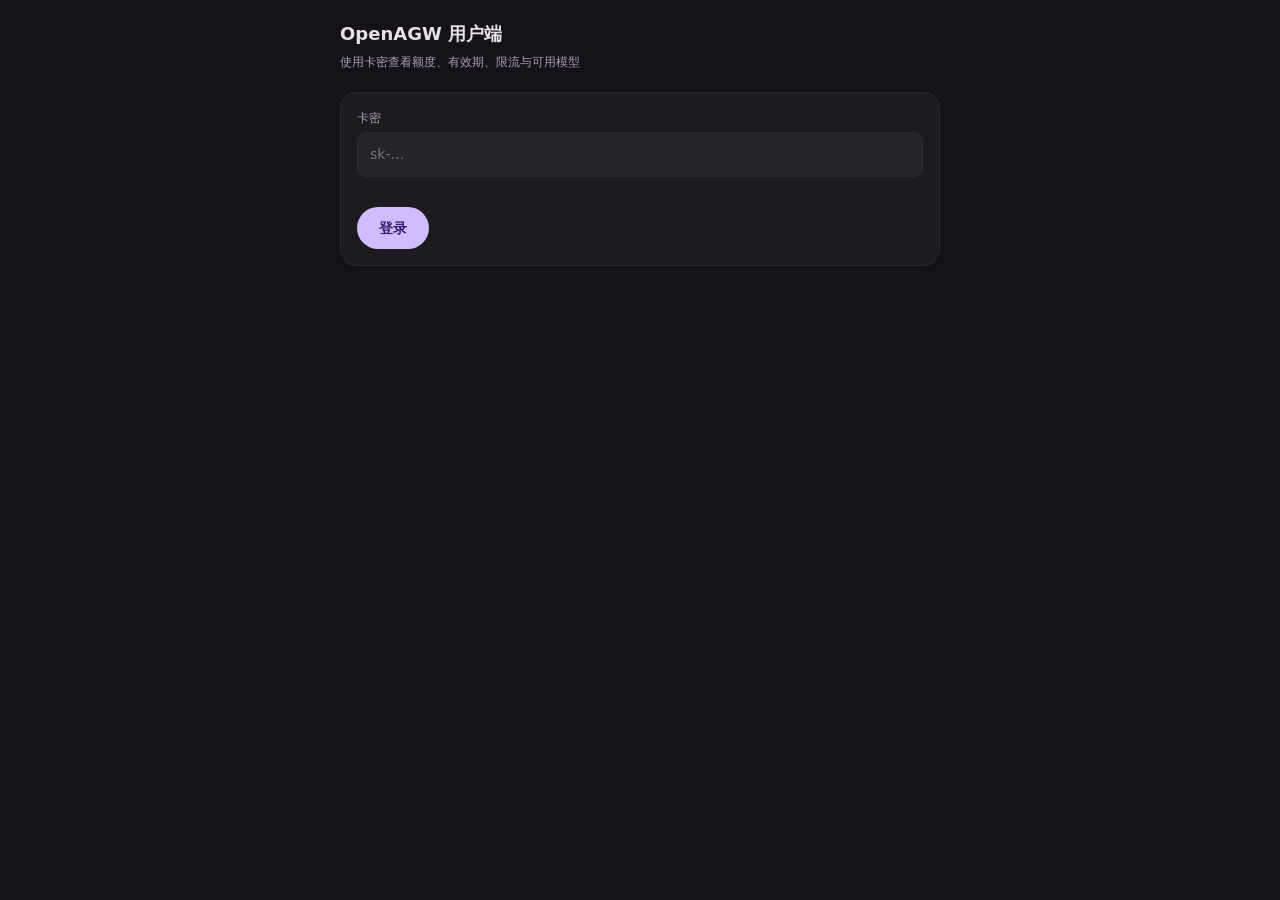
==== user/index.html @ 96e8cef7 "Commit" ====
<!DOCTYPE html>
<html lang="zh-CN">
<head>
<meta charset="utf-8">
<meta name="viewport" content="width=device-width,initial-scale=1">
<meta name="theme-color" content="#141218">
<title>OpenAGW 用户端</title>
<style>
:root{color-scheme:dark;--bg:#141218;--card:#1d1b20;--line:#2b2830;--txt:#e6e0e9;--dim:#a79fb0;--pri:#d0bcff;--err:#f2b8b5}
*{box-sizing:border-box;margin:0}
body{background:var(--bg);color:var(--txt);font:14px/1.6 system-ui,-apple-system,"Segoe UI",Roboto,sans-serif;padding:20px;max-width:640px;margin:0 auto}
h1{font-size:18px;margin-bottom:4px}
.sub{color:var(--dim);font-size:12px;margin-bottom:20px}
.card{background:var(--card);border:1px solid var(--line);border-radius:16px;padding:16px;margin-bottom:12px}
label{display:block;font-size:12px;color:var(--dim);margin-bottom:4px}
input{width:100%;background:#26232b;border:1px solid var(--line);border-radius:10px;color:var(--txt);padding:10px 12px;font:inherit;outline:none}
input:focus{border-color:var(--pri)}
button{background:var(--pri);color:#381e72;border:0;border-radius:999px;padding:10px 22px;font:inherit;font-weight:600;cursor:pointer;margin-top:10px}
button.ghost{background:transparent;color:var(--pri);border:1px solid var(--line)}
.row{display:flex;justify-content:space-between;gap:8px;padding:6px 0;border-bottom:1px solid var(--line);font-size:13px}
.row:last-child{border-bottom:0}
.k{color:var(--dim)}
.v{text-align:right;word-break:break-all}
.bar{height:6px;background:#26232b;border-radius:3px;overflow:hidden;margin-top:6px}
.bar i{display:block;height:100%;background:var(--pri);border-radius:3px}
.chips{display:flex;flex-wrap:wrap;gap:6px;margin-top:8px}
.chip{background:#26232b;border:1px solid var(--line);border-radius:999px;padding:3px 10px;font-size:12px}
.err{color:var(--err);font-size:12px;margin-top:8px;min-height:1em}
.muted{color:var(--dim);font-size:12px}
.head{display:flex;justify-content:space-between;align-items:center}
select{background:#26232b;border:1px solid var(--line);border-radius:10px;color:var(--txt);padding:8px 10px;font:inherit}
.hidden{display:none}
</style>
</head>
<body>
<h1>OpenAGW 用户端</h1>
<div class="sub">使用卡密查看额度、有效期、限流与可用模型</div>

<div class="card" id="loginCard">
  <label for="keyInput">卡密</label>
  <input id="keyInput" type="password" placeholder="sk-…" autocomplete="off">
  <div class="err" id="loginErr"></div>
  <button id="loginBtn">登录</button>
</div>

<div id="app" class="hidden">
  <div class="card">
    <div class="head">
      <div>
        <div id="cardName" style="font-weight:600">-</div>
        <div class="muted" id="cardRole">-</div>
      </div>
      <div style="display:flex;gap:8px;align-items:center">
        <select id="instSel" class="hidden"></select>
        <button class="ghost" id="logoutBtn">退出</button>
      </div>
    </div>
  </div>

  <div class="card">
    <div class="row"><span class="k">额度</span><span class="v" id="quota">-</span></div>
    <div class="row"><span class="k">已用 / 剩余</span><span class="v" id="used">-</span></div>
    <div class="bar"><i id="quotaBar" style="width:0%"></i></div>
    <div class="row" style="margin-top:6px"><span class="k">有效期至</span><span class="v" id="expire">-</span></div>
    <div class="row"><span class="k">限流（RPM / TPM）</span><span class="v" id="rate">-</span></div>
  </div>

  <div class="card">
    <label>可访问实例</label>
    <div class="chips" id="branches"></div>
  </div>

  <div class="card">
    <label>可用模型（当前实例）</label>
    <div class="chips" id="models"></div>
  </div>

  <div class="card">
    <label>上游余额</label>
    <div class="row"><span class="k">余额</span><span class="v" id="balance">-</span></div>
    <div class="muted" id="balanceCh"></div>
  </div>
</div>

<script>
const $ = s => document.querySelector(s);
const fmt = n => (n == null ? '-' : Number(n).toLocaleString());
const KEY = 'agw-user-key';
let cardKey = localStorage.getItem(KEY) || '';
let inst = '';

async function api(path, key) {
  const r = await fetch(path, { headers: key ? { Authorization: 'Bearer ' + key } : {} });
  let j = null;
  try { j = await r.json(); } catch (_) {}
  if (!r.ok) throw new Error((j && j.error && (j.error.message || j.error)) || ('HTTP ' + r.status));
  return j;
}

async function loadModels() {
  try {
    const base = inst && inst !== 'default' ? '/' + encodeURIComponent(inst) : '';
    const j = await api(base + '/v1/models', cardKey);
    const ids = ((j && j.data) || []).map(m => m.id);
    $('#models').innerHTML = ids.length ? ids.map(m => '<span class="chip">' + m + '</span>').join('') : '<span class="muted">无可用模型</span>';
  } catch (e) { $('#models').innerHTML = '<span class="muted">加载失败：' + e.message + '</span>'; }
}

async function loadBalance() {
  try {
    const base = inst && inst !== 'default' ? '/' + encodeURIComponent(inst) : '';
    const j = await api(base + '/v1/credits', cardKey);
    const v = j.total_remain != null ? j.total_remain : j.balance;
    $('#balance').textContent = v != null ? (v + (j.unit ? ' ' + j.unit : '')) : '-';
    $('#balanceCh').textContent = j.channel ? '渠道：' + j.channel : '';
  } catch (e) { $('#balance').textContent = '-'; $('#balanceCh').textContent = e.message; }
}

async function loadMe() {
  const me = await api('/v1/me', cardKey);
  $('#cardName').textContent = me.name || '（未命名卡）';
  $('#cardRole').textContent = me.role === 'admin' ? '管理员卡' : '用户卡';
  $('#quota').textContent = me.unlimited ? '不限' : fmt(me.quotaTokens) + ' tokens';
  $('#used').textContent = fmt(me.usedTokens) + (me.remainingTokens != null ? ' / ' + fmt(me.remainingTokens) : ' / -');
  const pct = (!me.unlimited && me.quotaTokens > 0) ? Math.min(100, Math.round(me.usedTokens / me.quotaTokens * 100)) : 0;
  $('#quotaBar').style.width = pct + '%';
  $('#expire').textContent = me.expiresAt || '长期有效';
  $('#rate').textContent = (me.rpm ? me.rpm + ' RPM' : '不限 RPM') + ' / ' + (me.tpm ? fmt(me.tpm) + ' TPM' : '不限 TPM');
  const bs = me.branches || [];
  $('#branches').innerHTML = bs.length ? bs.map(b => '<span class="chip">' + b + '</span>').join('') : '<span class="muted">仅当前实例</span>';
  const sel = $('#instSel');
  if (bs.length > 1) {
    sel.innerHTML = bs.map(b => '<option value="' + b + '"' + (b === inst ? ' selected' : '') + '>' + b + '</option>').join('');
    sel.classList.remove('hidden');
  } else sel.classList.add('hidden');
  if (!inst || !bs.includes(inst)) inst = bs[0] || 'default';
  sel.value = inst;
  loadModels();
  loadBalance();
}

async function login(key) {
  $('#loginErr').textContent = '';
  try {
    await api('/v1/me', key);
    cardKey = key;
    localStorage.setItem(KEY, key);
    inst = '';
    $('#loginCard').classList.add('hidden');
    $('#app').classList.remove('hidden');
    loadMe().catch(e => { $('#models').innerHTML = '<span class="muted">' + e.message + '</span>'; });
  } catch (e) {
    $('#loginErr').textContent = e.message;
    localStorage.removeItem(KEY);
  }
}

$('#loginBtn').onclick = () => { const k = $('#keyInput').value.trim(); if (k) login(k); };
$('#keyInput').addEventListener('keydown', e => { if (e.key === 'Enter') $('#loginBtn').click(); });
$('#logoutBtn').onclick = () => { localStorage.removeItem(KEY); location.reload(); };
$('#instSel').onchange = e => { inst = e.target.value; loadModels(); loadBalance(); };

if (cardKey) { $('#keyInput').value = cardKey; login(cardKey); }
</script>
</body>
</html>
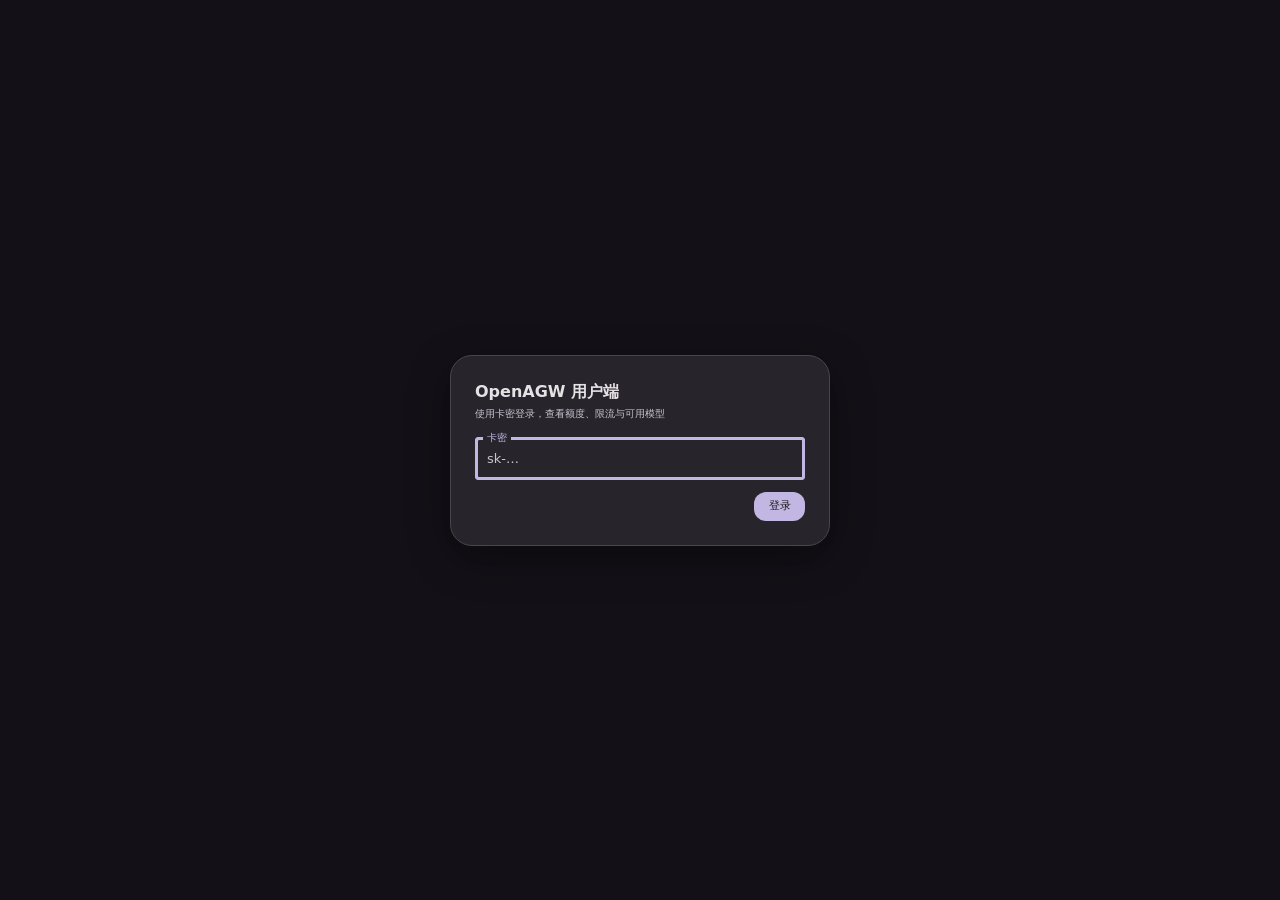
==== commit fa806ce5: "Commit" ====
--- a/user/index.html
+++ b/user/index.html
@@ -2,165 +2,153 @@
 <html lang="zh-CN">
 <head>
 <meta charset="utf-8">
-<meta name="viewport" content="width=device-width,initial-scale=1">
+<meta name="viewport" content="width=device-width,initial-scale=1,viewport-fit=cover">
 <meta name="theme-color" content="#141218">
+<meta name="description" content="OpenAGW 用户端 · Material Web 版">
+<meta http-equiv="Cache-Control" content="no-cache,no-store,must-revalidate">
 <title>OpenAGW 用户端</title>
-<style>
-:root{color-scheme:dark;--bg:#141218;--card:#1d1b20;--line:#2b2830;--txt:#e6e0e9;--dim:#a79fb0;--pri:#d0bcff;--err:#f2b8b5}
-*{box-sizing:border-box;margin:0}
-body{background:var(--bg);color:var(--txt);font:14px/1.6 system-ui,-apple-system,"Segoe UI",Roboto,sans-serif;padding:20px;max-width:640px;margin:0 auto}
-h1{font-size:18px;margin-bottom:4px}
-.sub{color:var(--dim);font-size:12px;margin-bottom:20px}
-.card{background:var(--card);border:1px solid var(--line);border-radius:16px;padding:16px;margin-bottom:12px}
-label{display:block;font-size:12px;color:var(--dim);margin-bottom:4px}
-input{width:100%;background:#26232b;border:1px solid var(--line);border-radius:10px;color:var(--txt);padding:10px 12px;font:inherit;outline:none}
-input:focus{border-color:var(--pri)}
-button{background:var(--pri);color:#381e72;border:0;border-radius:999px;padding:10px 22px;font:inherit;font-weight:600;cursor:pointer;margin-top:10px}
-button.ghost{background:transparent;color:var(--pri);border:1px solid var(--line)}
-.row{display:flex;justify-content:space-between;gap:8px;padding:6px 0;border-bottom:1px solid var(--line);font-size:13px}
-.row:last-child{border-bottom:0}
-.k{color:var(--dim)}
-.v{text-align:right;word-break:break-all}
-.bar{height:6px;background:#26232b;border-radius:3px;overflow:hidden;margin-top:6px}
-.bar i{display:block;height:100%;background:var(--pri);border-radius:3px}
-.chips{display:flex;flex-wrap:wrap;gap:6px;margin-top:8px}
-.chip{background:#26232b;border:1px solid var(--line);border-radius:999px;padding:3px 10px;font-size:12px}
-.err{color:var(--err);font-size:12px;margin-top:8px;min-height:1em}
-.muted{color:var(--dim);font-size:12px}
-.head{display:flex;justify-content:space-between;align-items:center}
-select{background:#26232b;border:1px solid var(--line);border-radius:10px;color:var(--txt);padding:8px 10px;font:inherit}
-.hidden{display:none}
-</style>
+<link rel="stylesheet" href="/user/app.css">
 </head>
 <body>
-<h1>OpenAGW 用户端</h1>
-<div class="sub">使用卡密查看额度、有效期、限流与可用模型</div>
 
-<div class="card" id="loginCard">
-  <label for="keyInput">卡密</label>
-  <input id="keyInput" type="password" placeholder="sk-…" autocomplete="off">
-  <div class="err" id="loginErr"></div>
-  <button id="loginBtn">登录</button>
+<div class="compat-bar" id="compatBar" role="alert"></div>
+
+<!-- Background layer: aurora / uploaded image; behind all content -->
+<div id="bgLayer" aria-hidden="true"></div>
+
+<!-- ============ Sidebar: collapsed = icon rail, expanded = drawer + scrim ============ -->
+<aside class="rail" id="rail" data-open="false" aria-label="主导航">
+  <div class="rail-head">
+    <div class="rail-brand" title="OpenAGW 用户端">
+      <div class="rail-brand-txt"><div class="name">OpenAGW</div><div class="ver">用户端 · Material Web</div></div>
+    </div>
+    <button type="button" class="rail-toggle" id="railToggle" aria-label="展开侧边栏" aria-expanded="false" aria-controls="railList">
+      <span class="msym" id="railToggleIc">menu</span>
+    </button>
+  </div>
+  <div class="rail-ctl">
+    <div class="rail-acts">
+      <md-outlined-icon-button id="thBtn" aria-label="主题" title="主题"><md-icon>palette</md-icon></md-outlined-icon-button>
+      <md-outlined-icon-button id="bgBtn" aria-label="背景" title="背景"><md-icon>wallpaper</md-icon></md-outlined-icon-button>
+      <md-outlined-icon-button id="logoutBtn" aria-label="退出登录" title="退出登录"><md-icon>logout</md-icon></md-outlined-icon-button>
+    </div>
+  </div>
+  <nav class="rail-list" id="railList"></nav>
+</aside>
+<div class="rail-scrim" id="railScrim"></div>
+
+<!-- ============ Main area ============ -->
+<div class="shell">
+  <header class="topbar">
+    <h1 id="pageTitle">首页</h1>
+    <md-icon-button id="refreshBtn" aria-label="刷新" title="刷新"><md-icon>refresh</md-icon></md-icon-button>
+  </header>
+
+  <main class="main" id="main">
+
+    <!-- ============ 首页 ============ -->
+    <section id="page-home" class="page">
+      <md-filled-card>
+        <div class="card-head"><div><div class="card-title">卡密概览</div><div class="card-sub">当前卡密的额度、有效期与限流</div></div></div>
+        <div class="about">
+          <div class="about-txt">
+            <div class="about-name" id="ov-cardName">-</div>
+            <div class="about-ver" id="ov-cardRole">-</div>
+          </div>
+          <div class="about-lines" id="ov-cardLines"><div>正在加载…</div></div>
+        </div>
+        <div class="quota-track" style="margin-top:10px"><i id="ov-quotaBar"></i></div>
+        <div class="quota-meta"><span id="ov-quotaText">-</span><span id="ov-quotaPct">-</span></div>
+      </md-filled-card>
+
+      <md-filled-card>
+        <div class="card-head"><div><div class="card-title">可用模型</div><div class="card-sub" id="md-instNote">当前实例</div></div>
+          <md-outlined-select id="instSel" label="实例" style="width:132px"></md-outlined-select></div>
+        <div id="md-list" class="chips"><div class="empty">正在加载…</div></div>
+      </md-filled-card>
+    </section>
+
+    <!-- ============ 卡密管理 ============ -->
+    <section id="page-card" class="page hidden" hidden>
+      <md-filled-card>
+        <div class="card-head"><div><div class="card-title">额度</div><div class="card-sub">总量与用量</div></div></div>
+        <div class="stat-row">
+          <div class="stat-box"><div class="num" id="cd-quota">-</div><div class="lbl">总额度</div></div>
+          <div class="stat-box"><div class="num" id="cd-used">-</div><div class="lbl">已用</div></div>
+          <div class="stat-box"><div class="num" id="cd-remain">-</div><div class="lbl">剩余</div></div>
+        </div>
+        <div class="quota-track"><i id="cd-quotaBar"></i></div>
+        <div class="quota-meta"><span id="cd-quotaText">-</span><span id="cd-quotaPct">-</span></div>
+      </md-filled-card>
+
+      <md-filled-card>
+        <div class="card-head"><div><div class="card-title">有效期与限流</div><div class="card-sub">到期时间与每分钟限额</div></div></div>
+        <div class="opt-row"><span class="opt-txt"><span class="opt-name">有效期至</span></span><span id="cd-expire" class="small muted">-</span></div>
+        <div class="opt-row"><span class="opt-txt"><span class="opt-name">请求限流（RPM）</span></span><span id="cd-rpm" class="small">-</span></div>
+        <div class="opt-row"><span class="opt-txt"><span class="opt-name">Token 限流（TPM）</span></span><span id="cd-tpm" class="small">-</span></div>
+      </md-filled-card>
+
+      <md-filled-card>
+        <div class="card-head"><div><div class="card-title">权限</div><div class="card-sub">可访问的实例、提供商与模型</div></div></div>
+        <div class="sub-title">可访问实例</div>
+        <div class="chips" id="cd-branches"></div>
+        <div class="sub-title" style="margin-top:8px">可用提供商</div>
+        <div class="chips" id="cd-channels"></div>
+        <div class="sub-title" style="margin-top:8px">可用模型（白名单）</div>
+        <div class="chips" id="cd-models"></div>
+      </md-filled-card>
+
+      <md-filled-card>
+        <div class="card-head"><div><div class="card-title">上游余额</div><div class="card-sub">当前实例默认渠道的上游余额</div></div>
+          <md-text-button id="bal-refresh"><md-icon slot="icon">refresh</md-icon>刷新</md-text-button></div>
+        <div class="opt-row"><span class="opt-txt"><span class="opt-name">余额</span></span><span id="cd-balance" class="small">-</span></div>
+        <div class="muted small" id="cd-balanceCh"></div>
+      </md-filled-card>
+    </section>
+
+    <!-- ============ 用户资料 ============ -->
+    <section id="page-profile" class="page hidden" hidden>
+      <md-filled-card>
+        <div class="card-head"><div><div class="card-title">卡密信息</div><div class="card-sub">此卡密的标识与权限清单</div></div></div>
+        <div class="opt-row"><span class="opt-txt"><span class="opt-name">名称</span></span><span id="pf-name" class="small">-</span></div>
+        <div class="opt-row"><span class="opt-txt"><span class="opt-name">角色</span></span><span id="pf-role" class="small">-</span></div>
+        <div class="opt-row"><span class="opt-txt"><span class="opt-name">卡密 UID</span></span><span id="pf-uid" class="small mono">-</span></div>
+        <div class="opt-row"><span class="opt-txt"><span class="opt-name">可访问实例</span></span><span id="pf-branches" class="small muted">-</span></div>
+        <div class="opt-row"><span class="opt-txt"><span class="opt-name">可用提供商</span></span><span id="pf-channels" class="small muted">-</span></div>
+        <div class="opt-row"><span class="opt-txt"><span class="opt-name">模型白名单</span></span><span id="pf-models" class="small muted">-</span></div>
+      </md-filled-card>
+
+      <md-filled-card>
+        <div class="card-head"><div><div class="card-title">管理员资料</div><div class="card-sub">发卡管理员公开的联系信息</div></div></div>
+        <div class="profile-head">
+          <img class="profile-avatar" id="pf-avatar" alt="" hidden>
+          <div class="profile-txt">
+            <div class="profile-name" id="pf-adminName">-</div>
+            <div class="profile-sub">网关管理员</div>
+          </div>
+        </div>
+        <div class="profile-bio" id="pf-adminBio">-</div>
+        <div class="card-sub" id="pf-adminOther" style="margin-top:8px"></div>
+      </md-filled-card>
+    </section>
+
+  </main>
 </div>
 
-<div id="app" class="hidden">
-  <div class="card">
-    <div class="head">
-      <div>
-        <div id="cardName" style="font-weight:600">-</div>
-        <div class="muted" id="cardRole">-</div>
-      </div>
-      <div style="display:flex;gap:8px;align-items:center">
-        <select id="instSel" class="hidden"></select>
-        <button class="ghost" id="logoutBtn">退出</button>
-      </div>
+<!-- ============ Shared dialogs ============ -->
+<div id="dlgOverlay" class="dlg-overlay" hidden>
+  <div class="dlg-box" role="dialog" aria-modal="true" aria-labelledby="dlgTitle">
+    <div class="dlg-head"><h3 id="dlgTitle">标题</h3><button class="dlg-x" id="dlgX" aria-label="关闭">✕</button></div>
+    <div class="dlg-body" id="dlgBody"></div>
+    <div class="dlg-foot">
+      <button class="pbtn pbtn-text" id="dlgCancel">取消</button>
+      <button class="pbtn pbtn-filled" id="dlgOk">确定</button>
     </div>
-  </div>
-
-  <div class="card">
-    <div class="row"><span class="k">额度</span><span class="v" id="quota">-</span></div>
-    <div class="row"><span class="k">已用 / 剩余</span><span class="v" id="used">-</span></div>
-    <div class="bar"><i id="quotaBar" style="width:0%"></i></div>
-    <div class="row" style="margin-top:6px"><span class="k">有效期至</span><span class="v" id="expire">-</span></div>
-    <div class="row"><span class="k">限流（RPM / TPM）</span><span class="v" id="rate">-</span></div>
-  </div>
-
-  <div class="card">
-    <label>可访问实例</label>
-    <div class="chips" id="branches"></div>
-  </div>
-
-  <div class="card">
-    <label>可用模型（当前实例）</label>
-    <div class="chips" id="models"></div>
-  </div>
-
-  <div class="card">
-    <label>上游余额</label>
-    <div class="row"><span class="k">余额</span><span class="v" id="balance">-</span></div>
-    <div class="muted" id="balanceCh"></div>
   </div>
 </div>
 
-<script>
-const $ = s => document.querySelector(s);
-const fmt = n => (n == null ? '-' : Number(n).toLocaleString());
-const KEY = 'agw-user-key';
-let cardKey = localStorage.getItem(KEY) || '';
-let inst = '';
+<div id="snackbar" role="status" aria-live="polite"></div>
 
-async function api(path, key) {
-  const r = await fetch(path, { headers: key ? { Authorization: 'Bearer ' + key } : {} });
-  let j = null;
-  try { j = await r.json(); } catch (_) {}
-  if (!r.ok) throw new Error((j && j.error && (j.error.message || j.error)) || ('HTTP ' + r.status));
-  return j;
-}
-
-async function loadModels() {
-  try {
-    const base = inst && inst !== 'default' ? '/' + encodeURIComponent(inst) : '';
-    const j = await api(base + '/v1/models', cardKey);
-    const ids = ((j && j.data) || []).map(m => m.id);
-    $('#models').innerHTML = ids.length ? ids.map(m => '<span class="chip">' + m + '</span>').join('') : '<span class="muted">无可用模型</span>';
-  } catch (e) { $('#models').innerHTML = '<span class="muted">加载失败：' + e.message + '</span>'; }
-}
-
-async function loadBalance() {
-  try {
-    const base = inst && inst !== 'default' ? '/' + encodeURIComponent(inst) : '';
-    const j = await api(base + '/v1/credits', cardKey);
-    const v = j.total_remain != null ? j.total_remain : j.balance;
-    $('#balance').textContent = v != null ? (v + (j.unit ? ' ' + j.unit : '')) : '-';
-    $('#balanceCh').textContent = j.channel ? '渠道：' + j.channel : '';
-  } catch (e) { $('#balance').textContent = '-'; $('#balanceCh').textContent = e.message; }
-}
-
-async function loadMe() {
-  const me = await api('/v1/me', cardKey);
-  $('#cardName').textContent = me.name || '（未命名卡）';
-  $('#cardRole').textContent = me.role === 'admin' ? '管理员卡' : '用户卡';
-  $('#quota').textContent = me.unlimited ? '不限' : fmt(me.quotaTokens) + ' tokens';
-  $('#used').textContent = fmt(me.usedTokens) + (me.remainingTokens != null ? ' / ' + fmt(me.remainingTokens) : ' / -');
-  const pct = (!me.unlimited && me.quotaTokens > 0) ? Math.min(100, Math.round(me.usedTokens / me.quotaTokens * 100)) : 0;
-  $('#quotaBar').style.width = pct + '%';
-  $('#expire').textContent = me.expiresAt || '长期有效';
-  $('#rate').textContent = (me.rpm ? me.rpm + ' RPM' : '不限 RPM') + ' / ' + (me.tpm ? fmt(me.tpm) + ' TPM' : '不限 TPM');
-  const bs = me.branches || [];
-  $('#branches').innerHTML = bs.length ? bs.map(b => '<span class="chip">' + b + '</span>').join('') : '<span class="muted">仅当前实例</span>';
-  const sel = $('#instSel');
-  if (bs.length > 1) {
-    sel.innerHTML = bs.map(b => '<option value="' + b + '"' + (b === inst ? ' selected' : '') + '>' + b + '</option>').join('');
-    sel.classList.remove('hidden');
-  } else sel.classList.add('hidden');
-  if (!inst || !bs.includes(inst)) inst = bs[0] || 'default';
-  sel.value = inst;
-  loadModels();
-  loadBalance();
-}
-
-async function login(key) {
-  $('#loginErr').textContent = '';
-  try {
-    await api('/v1/me', key);
-    cardKey = key;
-    localStorage.setItem(KEY, key);
-    inst = '';
-    $('#loginCard').classList.add('hidden');
-    $('#app').classList.remove('hidden');
-    loadMe().catch(e => { $('#models').innerHTML = '<span class="muted">' + e.message + '</span>'; });
-  } catch (e) {
-    $('#loginErr').textContent = e.message;
-    localStorage.removeItem(KEY);
-  }
-}
-
-$('#loginBtn').onclick = () => { const k = $('#keyInput').value.trim(); if (k) login(k); };
-$('#keyInput').addEventListener('keydown', e => { if (e.key === 'Enter') $('#loginBtn').click(); });
-$('#logoutBtn').onclick = () => { localStorage.removeItem(KEY); location.reload(); };
-$('#instSel').onchange = e => { inst = e.target.value; loadModels(); loadBalance(); };
-
-if (cardKey) { $('#keyInput').value = cardKey; login(cardKey); }
-</script>
+<script type="module" src="/user/app.js"></script>
 </body>
 </html>
--- a/user/app.css
+++ b/user/app.css
@@ -0,0 +1,325 @@
+/* OpenAGW 用户端 — Material Design 3 面板（与 m3/ 管理端同一套设计令牌） */
+:root{
+  --md-sys-color-primary:#D0BCFF; --md-sys-color-on-primary:#381E72;
+  --md-sys-color-primary-container:#4F378B; --md-sys-color-on-primary-container:#EADDFF;
+  --md-sys-color-secondary:#CCC2DC; --md-sys-color-on-secondary:#332D41;
+  --md-sys-color-secondary-container:#4A4458; --md-sys-color-on-secondary-container:#E8DEF8;
+  --md-sys-color-tertiary:#EFB8C8; --md-sys-color-on-tertiary:#492532;
+  --md-sys-color-tertiary-container:#633B48; --md-sys-color-on-tertiary-container:#FFD8E4;
+  --md-sys-color-error:#F2B8B5; --md-sys-color-on-error:#601410;
+  --md-sys-color-error-container:#8B1A1A; --md-sys-color-on-error-container:#F9DEDC;
+  --md-sys-color-background:#141218; --md-sys-color-on-background:#E6E1E5;
+  --md-sys-color-surface:#141218; --md-sys-color-on-surface:#E6E1E5;
+  --md-sys-color-surface-variant:#49454F; --md-sys-color-on-surface-variant:#CAC4D0;
+  --md-sys-color-surface-container-lowest:#0F0D13;
+  --md-sys-color-surface-container-low:#1D1B20;
+  --md-sys-color-surface-container:#211F26;
+  --md-sys-color-surface-container-high:#2B2930;
+  --md-sys-color-surface-container-highest:#36343B;
+  --md-sys-color-inverse-surface:#E6E0E9; --md-sys-color-inverse-on-surface:#322F35;
+  --md-sys-color-outline:#938F99; --md-sys-color-outline-variant:#49454F;
+  --md-sys-color-shadow:#000000; --md-sys-color-scrim:#000000;
+  --md-sys-color-surface-tint:#D0BCFF;
+  --md-sys-color-surface-dim:#141218; --md-sys-color-surface-bright:#3B383E;
+  --md-ref-typeface-plain:system-ui,-apple-system,'Segoe UI',Roboto,'Noto Sans SC',sans-serif;
+  --md-sys-typescale-body-large-font:var(--md-ref-typeface-plain);--md-sys-typescale-body-large-size:13px;--md-sys-typescale-body-large-line-height:19px;--md-sys-typescale-body-large-weight:400;
+  --md-sys-typescale-body-medium-font:var(--md-ref-typeface-plain);--md-sys-typescale-body-medium-size:11px;--md-sys-typescale-body-medium-line-height:16px;--md-sys-typescale-body-medium-weight:400;
+  --md-sys-typescale-body-small-font:var(--md-ref-typeface-plain);--md-sys-typescale-body-small-size:10px;--md-sys-typescale-body-small-line-height:13px;--md-sys-typescale-body-small-weight:400;
+  --md-sys-typescale-label-large-font:var(--md-ref-typeface-plain);--md-sys-typescale-label-large-size:11px;--md-sys-typescale-label-large-line-height:16px;--md-sys-typescale-label-large-weight:500;
+  --md-sys-typescale-label-medium-font:var(--md-ref-typeface-plain);--md-sys-typescale-label-medium-size:10px;--md-sys-typescale-label-medium-line-height:13px;--md-sys-typescale-label-medium-weight:500;
+  --md-sys-typescale-headline-small-font:var(--md-ref-typeface-plain);--md-sys-typescale-headline-small-size:19px;--md-sys-typescale-headline-small-line-height:26px;--md-sys-typescale-headline-small-weight:400;
+  --md-sys-typescale-title-medium-font:var(--md-ref-typeface-plain);--md-sys-typescale-title-medium-size:13px;--md-sys-typescale-title-medium-line-height:19px;--md-sys-typescale-title-medium-weight:500;
+  --md-icon-font:'Material Symbols Outlined';--md-icon-size:18px;
+  --md-sys-shape-corner-small:4px;--md-sys-shape-corner-medium:10px;--md-sys-shape-corner-large:13px;--md-sys-shape-corner-full:9999px;
+  --agw-sp:8px;
+  color-scheme:dark;
+}
+[data-theme="light"]{
+  --md-sys-color-primary:#6750A4; --md-sys-color-on-primary:#FFFFFF;
+  --md-sys-color-primary-container:#EADDFF; --md-sys-color-on-primary-container:#21005D;
+  --md-sys-color-secondary:#625B71; --md-sys-color-on-secondary:#FFFFFF;
+  --md-sys-color-secondary-container:#E8DEF8; --md-sys-color-on-secondary-container:#1D192B;
+  --md-sys-color-error:#B3261E; --md-sys-color-on-error:#FFFFFF;
+  --md-sys-color-error-container:#F9DEDC; --md-sys-color-on-error-container:#410E0B;
+  --md-sys-color-surface-dim:#DED8E1; --md-sys-color-surface:#FEF7FF; --md-sys-color-surface-bright:#FEF7FF;
+  --md-sys-color-surface-container-lowest:#FFFFFF; --md-sys-color-surface-container-low:#F7F2FA;
+  --md-sys-color-surface-container:#F3EDF7; --md-sys-color-surface-container-high:#ECE6F0;
+  --md-sys-color-surface-container-highest:#E6E0E9;
+  --md-sys-color-on-surface:#1D1B20; --md-sys-color-on-surface-variant:#49454F;
+  --md-sys-color-outline:#79747E; --md-sys-color-outline-variant:#CAC4D0;
+  --md-sys-color-inverse-surface:#322F35; --md-sys-color-inverse-on-surface:#F5EFF7;
+  color-scheme:light;
+}
+*,*::before,*::after{box-sizing:border-box;margin:0;padding:0}
+html{-webkit-tap-highlight-color:transparent}
+body{
+  font-family:var(--md-ref-typeface-plain);
+  background:linear-gradient(160deg,
+    color-mix(in srgb, var(--md-sys-color-primary-container) 16%, var(--md-sys-color-surface-dim)),
+    var(--md-sys-color-surface-dim) 45%,
+    color-mix(in srgb, var(--md-sys-color-tertiary-container) 12%, var(--md-sys-color-surface-dim)));
+  color:var(--md-sys-color-on-surface);
+  font-size:11px; line-height:1.5; height:100dvh;
+  display:flex; position:fixed; inset:0; overflow:hidden;
+}
+@media(prefers-reduced-motion:reduce){*,*::before,*::after{animation-duration:.01ms!important;transition-duration:.01ms!important}}
+
+/* ============ 兼容提示条 ============ */
+.compat-bar{position:fixed;top:0;left:0;right:0;z-index:9999;padding:4px 8px;font-size:10px;
+  background:var(--md-sys-color-error-container);color:var(--md-sys-color-on-error-container);display:none}
+.compat-bar.show{display:block}
+
+/* ============ 侧边栏 ============ */
+.rail{position:fixed;top:0;bottom:0;left:0;width:56px;display:flex;flex-direction:column;overflow:hidden;z-index:100;
+  background:color-mix(in srgb, var(--md-sys-color-surface-container) 58%, transparent);
+  backdrop-filter:blur(22px) saturate(1.35);-webkit-backdrop-filter:blur(22px) saturate(1.35);
+  box-shadow:inset -1px 0 0 color-mix(in srgb, var(--md-sys-color-outline-variant) 70%, transparent);
+  transition:width .3s cubic-bezier(.2,0,0,1)}
+.rail[data-open="true"]{width:236px}
+@media(prefers-reduced-motion:reduce){.rail{transition:none}}
+.rail-head{display:flex;align-items:center;padding:6px;flex:none;min-width:0}
+.rail-brand{display:flex;align-items:center;gap:8px;min-width:0;flex:1 1 auto;overflow:hidden;white-space:nowrap;padding:6px 0;border-radius:12px}
+.rail-brand-txt{min-width:0;overflow:hidden}
+.rail-brand .name{font-size:13px;font-weight:500;white-space:nowrap;overflow:hidden;text-overflow:ellipsis}
+.rail-brand .ver{font-size:9px;color:var(--md-sys-color-on-surface-variant);white-space:nowrap}
+.rail-toggle{width:44px;height:44px;flex:none;padding:0;border:none;border-radius:999px;background:transparent;
+  color:var(--md-sys-color-on-surface-variant);cursor:pointer;display:grid;place-items:center;margin-left:auto}
+.rail-toggle:hover{background:color-mix(in srgb, var(--md-sys-color-surface-container-high) 70%, transparent)}
+.rail-toggle .msym{font-size:20px}
+.rail-ctl{display:flex;flex-direction:column;gap:var(--agw-sp);padding:0 6px 6px;flex:none;overflow:hidden;max-height:140px;
+  transition:max-height .3s cubic-bezier(.2,0,0,1),opacity .2s ease}
+.rail[data-open="false"] .rail-ctl{max-height:0;opacity:0;pointer-events:none;padding-top:0;padding-bottom:0}
+.rail-acts{display:flex;align-items:center;gap:var(--agw-sp);justify-content:flex-end}
+.rail-acts md-outlined-icon-button{flex:none;border-radius:50%;
+  --md-outlined-icon-button-container-height:29px;--md-outlined-icon-button-container-width:29px;
+  --md-outlined-icon-button-container-shape:9999px;--md-outlined-icon-button-icon-size:16px}
+.rail-list{position:relative;display:flex;flex-direction:column;gap:2px;padding:2px 6px 12px;flex:1 1 auto;min-height:0;
+  overflow-y:auto;overflow-x:hidden;overscroll-behavior:contain}
+.rail-list{scrollbar-width:none;-ms-overflow-style:none}
+.rail-list::-webkit-scrollbar{width:0;height:0}
+.rail-glider{position:absolute;left:6px;right:6px;top:0;height:44px;border-radius:999px;z-index:0;
+  background:var(--md-sys-color-secondary-container);pointer-events:none;opacity:0;
+  transition:transform .2s cubic-bezier(.2,0,0,1),opacity .15s ease;will-change:transform}
+@media(prefers-reduced-motion:reduce){.rail-glider{transition:none}}
+.rail-item{display:flex;align-items:center;gap:10px;width:100%;height:44px;flex:none;padding:0 12px;
+  border:none;border-radius:999px;background:transparent;color:var(--md-sys-color-on-surface-variant);
+  cursor:pointer;font-size:11px;font-family:inherit;text-align:left;overflow:hidden;white-space:nowrap}
+.rail-item:hover{background:var(--md-sys-color-surface-container-high)}
+.rail-item .msym{font-size:20px;width:20px;flex:none;text-align:center}
+.rail-item .lbl{flex:1 1 auto;min-width:0;overflow:hidden;text-overflow:ellipsis;opacity:1;transition:opacity .18s ease}
+.rail[data-open="false"] .rail-item .lbl{opacity:0}
+.rail-item{position:relative;z-index:1}
+.rail-item[active]{background:transparent;color:var(--md-sys-color-on-secondary-container);font-weight:600}
+.rail-item[active]:hover{background:transparent}
+.rail-item:focus-visible,.rail-toggle:focus-visible,.pbtn:focus-visible,.th-swatch:focus-visible{outline:2px solid var(--md-sys-color-primary);outline-offset:2px}
+.rail-scrim{position:fixed;inset:0;z-index:90;background:rgba(0,0,0,.38);opacity:0;pointer-events:none;transition:opacity .3s cubic-bezier(.2,0,0,1)}
+.rail-scrim.show{opacity:1;pointer-events:auto;backdrop-filter:blur(8px);-webkit-backdrop-filter:blur(8px)}
+
+/* ============ 主区域 ============ */
+.shell{--topbar-h:48px;position:fixed;top:0;bottom:0;left:0;width:calc(100% - 56px);display:flex;flex-direction:column;min-width:0;
+  transform:translateX(56px);transition:transform .3s cubic-bezier(.2,0,0,1)}
+#rail[data-open="true"] ~ .shell{transform:translateX(236px)}
+@media(prefers-reduced-motion:reduce){.shell{transition:none}}
+.topbar{position:absolute;top:0;left:0;right:0;z-index:10;display:flex;align-items:center;gap:var(--agw-sp);padding:8px 12px;background:none;border:none}
+.topbar::before{content:'';position:absolute;inset:0;z-index:-1;pointer-events:none;
+  background:linear-gradient(to bottom,
+    color-mix(in srgb, var(--md-sys-color-surface-dim) 40%, transparent),
+    color-mix(in srgb, var(--md-sys-color-surface-dim) 10%, transparent) 70%,
+    transparent);
+  backdrop-filter:blur(16px) saturate(1.4);-webkit-backdrop-filter:blur(16px) saturate(1.4);
+  -webkit-mask-image:linear-gradient(to bottom,#000 0%,#000 55%,transparent 100%);
+  mask-image:linear-gradient(to bottom,#000 0%,#000 55%,transparent 100%)}
+.topbar md-icon-button{--md-icon-button-container-height:30px;--md-icon-button-container-width:30px;
+  --md-icon-button-icon-size:18px;flex:none;color:var(--md-sys-color-on-surface-variant)}
+.topbar h1{flex:1 1 auto;font-size:16px;font-weight:500;letter-spacing:.1px;min-width:0;
+  overflow:hidden;text-overflow:ellipsis;white-space:nowrap}
+.topbar h1.t-out{animation:tOutUp .12s ease-in forwards}
+.topbar h1.t-in{animation:tInUp .18s cubic-bezier(.2,0,0,1)}
+.topbar h1.t-out.rev{animation-name:tOutDown}
+.topbar h1.t-in.rev{animation-name:tInDown}
+@keyframes tOutUp{to{opacity:0;transform:translateY(-100%)}}
+@keyframes tInUp{from{opacity:0;transform:translateY(100%)}}
+@keyframes tOutDown{to{opacity:0;transform:translateY(100%)}}
+@keyframes tInDown{from{opacity:0;transform:translateY(-100%)}}
+@media(prefers-reduced-motion:reduce){.topbar h1.t-out,.topbar h1.t-in{animation:none}}
+@media(max-width:600px){ .shell{--topbar-h:44px} .topbar{padding:6px 12px} .topbar h1{font-size:15px} }
+.main{--main-pt:12px;--main-px:12px;position:relative;flex:1;display:flex;flex-direction:column;
+  overflow-y:auto;-webkit-overflow-scrolling:touch;overscroll-behavior:contain;
+  padding:calc(var(--main-pt) + var(--topbar-h,48px)) var(--main-px);
+  padding-bottom:calc(var(--main-pt) + env(safe-area-inset-bottom))}
+.page{flex:0 0 auto}
+.page.push{position:absolute;top:calc(var(--main-pt,12px) + var(--topbar-h,48px));left:var(--main-px,12px);right:var(--main-px,12px);
+  bottom:0;width:auto;overflow:hidden}
+.page.push.out{z-index:2;animation:pageOutUpP .28s cubic-bezier(.2,0,0,1) forwards;pointer-events:none}
+.page.push.in{z-index:3;animation:pageInUpP .28s cubic-bezier(.2,0,0,1);box-shadow:0 -16px 32px rgba(0,0,0,.14)}
+.page.push.out.rev{animation-name:pageOutDownP}
+.page.push.in.rev{animation-name:pageInDownP;box-shadow:0 16px 32px rgba(0,0,0,.14)}
+@keyframes pageOutUpP{to{transform:translateY(-100%)}}
+@keyframes pageInUpP{from{transform:translateY(100%)}}
+@keyframes pageOutDownP{to{transform:translateY(100%)}}
+@keyframes pageInDownP{from{transform:translateY(-100%)}}
+@media(prefers-reduced-motion:reduce){.page.push.out,.page.push.in{animation:none}}
+@media(min-width:840px){ .main{--main-pt:16px;--main-px:20px;padding:16px 20px} }
+@media(min-width:1200px){ .page{max-width:860px;width:100%;margin:0 auto} .main{--main-pt:20px;--main-px:24px;padding:20px 24px} }
+
+/* ============ 卡片 ============ */
+md-filled-card{
+  --md-filled-card-container-color:color-mix(in srgb, var(--md-sys-color-surface-container) 72%, transparent);
+  background:transparent;border-radius:var(--md-sys-shape-corner-large);
+  padding:14px;margin-bottom:var(--agw-sp);display:block;
+  backdrop-filter:blur(16px) saturate(1.3);-webkit-backdrop-filter:blur(16px) saturate(1.3)}
+.card-head{display:flex;align-items:center;justify-content:space-between;gap:var(--agw-sp);flex-wrap:wrap;margin-bottom:var(--agw-sp)}
+.card-title{font-size:13px;font-weight:500}
+.card-sub{font-size:10px;color:var(--md-sys-color-on-surface-variant)}
+.stat-row{display:grid;grid-template-columns:repeat(auto-fit,minmax(112px,1fr));gap:var(--agw-sp);margin-bottom:var(--agw-sp)}
+.stat-box{background:color-mix(in srgb, var(--md-sys-color-surface-container) 72%, transparent);border-radius:var(--md-sys-shape-corner-large);
+  padding:14px;border:1px solid var(--md-sys-color-outline-variant);min-width:0}
+.stat-box .num{font-size:21px;font-weight:600;color:var(--md-sys-color-primary);min-width:0;overflow:hidden;text-overflow:ellipsis;white-space:nowrap;font-variant-numeric:tabular-nums}
+.stat-box .lbl{font-size:10px;color:var(--md-sys-color-on-surface-variant);margin-top:2px}
+@media(max-width:600px){ .stat-row{grid-template-columns:repeat(2,1fr)} .stat-box .num{font-size:18px} }
+.opt-row{display:flex;align-items:center;gap:8px;margin-bottom:var(--agw-sp);padding:8px 12px;flex-wrap:wrap;
+  border:1px solid var(--md-sys-color-outline-variant);border-radius:var(--md-sys-shape-corner-large)}
+.opt-txt{min-width:0;flex:1 1 auto}
+.opt-name{font-size:11px}
+.opt-sub{font-size:10px;line-height:14px;color:var(--md-sys-color-on-surface-variant)}
+.sub-title{font-size:11px;font-weight:500;margin:var(--agw-sp) 0}
+.muted{color:var(--md-sys-color-on-surface-variant)}
+.small{font-size:10px}
+.mono{font-family:ui-monospace,SFMono-Regular,Menlo,Monaco,Consolas,monospace;font-size:10px}
+.empty{padding:32px 8px;text-align:center;color:var(--md-sys-color-on-surface-variant)}
+.hidden{display:none!important}
+
+/* ============ 关于区（首页卡密概览） ============ */
+.about{display:flex;align-items:flex-start;gap:var(--agw-sp);flex-wrap:wrap}
+.about-txt{flex:none;min-width:0}
+.about-name{font-size:14px;font-weight:600;overflow:hidden;text-overflow:ellipsis;white-space:nowrap}
+.about-ver{font-size:10px;color:var(--md-sys-color-on-surface-variant);margin-top:1px}
+.about-lines{flex:1 1 220px;min-width:0;font-size:11px;color:var(--md-sys-color-on-surface-variant);display:flex;flex-direction:column;gap:2px}
+.about-lines b{color:var(--md-sys-color-on-surface);font-variant-numeric:tabular-nums}
+
+/* ============ 额度进度条 ============ */
+.quota-track{height:6px;border-radius:3px;overflow:hidden;background:color-mix(in srgb, var(--md-sys-color-surface-container-highest) 80%, transparent)}
+.quota-track i{display:block;height:100%;width:0%;border-radius:3px;background:var(--md-sys-color-primary);transition:width .4s cubic-bezier(.2,0,0,1)}
+.quota-meta{display:flex;justify-content:space-between;gap:8px;font-size:10px;color:var(--md-sys-color-on-surface-variant);margin-top:4px;font-variant-numeric:tabular-nums}
+
+/* ============ 模型/权限 chips ============ */
+.chips{display:flex;flex-wrap:wrap;gap:4px;min-height:22px}
+.chip{display:inline-flex;align-items:center;background:var(--md-sys-color-surface-container-high);
+  border:1px solid var(--md-sys-color-outline-variant);border-radius:12px;padding:3px 8px;font-size:10px;
+  color:var(--md-sys-color-on-surface-variant);max-width:100%;overflow:hidden;text-overflow:ellipsis;white-space:nowrap}
+
+/* ============ 用户资料 ============ */
+.profile-head{display:flex;align-items:center;gap:12px;margin-bottom:var(--agw-sp)}
+.profile-avatar{width:44px;height:44px;flex:none;border-radius:50%;object-fit:cover;
+  background:var(--md-sys-color-surface-container-high);border:1px solid var(--md-sys-color-outline-variant)}
+.profile-txt{min-width:0}
+.profile-name{font-size:14px;font-weight:600}
+.profile-sub{font-size:10px;color:var(--md-sys-color-on-surface-variant);margin-top:1px}
+.profile-bio{font-size:11px;line-height:1.6;white-space:pre-wrap;word-break:break-word;color:var(--md-sys-color-on-surface-variant)}
+
+/* ============ 组件缩放（与 m3 同档） ============ */
+md-text-button,md-outlined-button,md-filled-button,md-filled-tonal-button{min-width:51px!important;
+  border-radius:12px!important;padding:0 12px!important;
+  --md-text-button-container-shape:12px;--md-outlined-button-container-shape:12px;
+  --md-filled-button-container-shape:12px;--md-filled-tonal-button-container-shape:12px;
+  font-size:11px!important;letter-spacing:.02em;
+  --md-sys-typescale-label-large-size:11px;
+  --md-text-button-container-height:29px;--md-text-button-label-text-size:11px;--md-text-button-label-text-line-height:16px;--md-text-button-icon-size:14px;
+  --md-outlined-button-container-height:29px;--md-outlined-button-label-text-size:11px;--md-outlined-button-label-text-line-height:16px;--md-outlined-button-icon-size:14px;
+  --md-filled-button-container-height:29px;--md-filled-button-label-text-size:11px;--md-filled-button-label-text-line-height:16px;--md-filled-button-icon-size:14px;
+  --md-filled-tonal-button-container-height:29px;--md-filled-tonal-button-label-text-size:11px;--md-filled-tonal-button-label-text-line-height:16px;--md-filled-tonal-button-icon-size:14px}
+md-outlined-text-field,md-outlined-select{
+  width:100%;max-width:100%;
+  --md-outlined-field-top-space:12px;--md-outlined-field-bottom-space:12px;
+  --md-outlined-field-content-size:13px;--md-outlined-field-content-line-height:19px;
+  --md-outlined-field-label-text-size:10px;--md-outlined-field-label-text-populated-size:10px;
+  --md-outlined-field-label-text-line-height:14px;--md-outlined-field-label-text-populated-line-height:15px;
+  --md-outlined-field-supporting-text-size:9px;--md-outlined-field-supporting-text-line-height:13px;
+  --md-outlined-field-leading-space:12px;--md-outlined-field-trailing-space:12px}
+md-outlined-text-field[type="textarea"]{resize:vertical}
+md-switch{--md-switch-track-width:42px;--md-switch-track-height:26px;
+  --md-switch-handle-width:13px;--md-switch-handle-height:13px;
+  --md-switch-selected-handle-width:19px;--md-switch-selected-handle-height:19px}
+md-linear-progress{--md-linear-progress-track-height:3px;--md-linear-progress-active-indicator-height:3px}
+
+/* ============ 图标字体（本地 Material Symbols） ============ */
+@font-face{
+  font-family:'Material Symbols Outlined';font-style:normal;font-weight:400;
+  src:url('/user/material-symbols-outlined.woff2') format('woff2');font-display:block}
+.msym{font-family:'Material Symbols Outlined';font-weight:normal;font-style:normal;
+  display:inline-block;line-height:1;letter-spacing:normal;text-transform:none;white-space:nowrap;
+  direction:ltr;font-feature-settings:'liga';-webkit-font-smoothing:antialiased;
+  font-variation-settings:'FILL' 0,'wght' 400,'GRAD' 0,'opsz' 24;user-select:none}
+md-icon{font-feature-settings:'liga';letter-spacing:normal;line-height:1;
+  font-variation-settings:'FILL' 0,'wght' 400,'GRAD' 0,'opsz' 24}
+
+/* ============ 背景层 ============ */
+#bgLayer{position:fixed;inset:0;z-index:-1;pointer-events:none;background-size:cover;background-position:center}
+#bgLayer.aurora{inset:-25%;opacity:.6;
+  background:conic-gradient(from 0deg at 50% 50%,#ff4d4d,#ff9f43,#f9e547,#3ddc84,#3d8bff,#8a5cff,#e05cff,#ff4d4d);
+  filter:blur(56px) saturate(1.35);animation:bgFlow 26s linear infinite}
+#bgLayer.img::after{content:'';position:absolute;inset:0;background:color-mix(in srgb, var(--md-sys-color-surface-dim) 42%, transparent)}
+@keyframes bgFlow{to{transform:rotate(360deg)}}
+@media(prefers-reduced-motion:reduce){#bgLayer.aurora{animation:none}}
+
+/* ============ 对话框（底部抽屉） ============ */
+.dlg-overlay{position:fixed;inset:0;z-index:5000;display:flex;align-items:flex-end;justify-content:center;
+  background:rgba(0,0,0,.5);backdrop-filter:blur(2px);animation:dlgFade .18s ease-out}
+.dlg-overlay[hidden]{display:none}
+.dlg-overlay.closing{animation:dlgFadeOut .2s ease-in forwards;pointer-events:none}
+.dlg-box{background:var(--md-sys-color-surface-container-high);border-radius:22px 22px 0 0;
+  width:min(480px,100%);max-height:min(86dvh,560px);display:flex;flex-direction:column;
+  box-shadow:0 8px 32px rgba(0,0,0,.4);overflow:hidden;animation:dlgRise .28s cubic-bezier(.2,0,0,1)}
+.dlg-overlay.closing .dlg-box{animation:dlgSink .2s cubic-bezier(.4,0,1,1) forwards}
+@keyframes dlgFade{from{opacity:0}to{opacity:1}}
+@keyframes dlgFadeOut{to{opacity:0}}
+@keyframes dlgRise{from{transform:translateY(100%)}}
+@keyframes dlgSink{to{transform:translateY(100%)}}
+@media(prefers-reduced-motion:reduce){.dlg-overlay,.dlg-box{animation:none}}
+.dlg-head{display:flex;align-items:center;justify-content:space-between;padding:12px 16px 0;flex-shrink:0}
+.dlg-head h3{font-size:14px;font-weight:500;line-height:20px;margin:0;color:var(--md-sys-color-on-surface);
+  min-width:0;overflow:hidden;text-overflow:ellipsis;white-space:nowrap}
+.dlg-x{background:none;border:none;color:var(--md-sys-color-on-surface-variant);font-size:14px;
+  width:26px;height:26px;border-radius:50%;cursor:pointer;display:flex;align-items:center;justify-content:center;flex-shrink:0}
+.dlg-x:hover{background:var(--md-sys-color-surface-container-highest)}
+.dlg-body{padding:12px 16px;overflow-y:auto;flex:1;display:flex;flex-direction:column;gap:var(--agw-sp)}
+.dlg-foot{display:flex;justify-content:flex-end;gap:var(--agw-sp);padding:8px 16px 12px;flex-shrink:0}
+@media(max-width:600px){
+  .dlg-box{width:100%;max-height:92dvh;border-radius:16px 16px 0 0}
+  .dlg-head{padding:12px 12px 0}
+  .dlg-body{padding:8px 12px}
+  .dlg-foot{padding:4px 12px 12px}
+}
+
+/* ============ 对话框内按钮 ============ */
+.pbtn{border:none;cursor:pointer;font-size:10px;font-weight:500;border-radius:16px;
+  height:27px;padding:0 12px;display:inline-flex;align-items:center;justify-content:center;gap:4px;
+  transition:background .15s,box-shadow .15s;font-family:inherit}
+.pbtn-filled{background:var(--md-sys-color-primary);color:var(--md-sys-color-on-primary)}
+.pbtn-filled:hover{box-shadow:0 2px 8px rgba(0,0,0,.25)}
+.pbtn-text{background:transparent;color:var(--md-sys-color-primary)}
+.pbtn-text:hover{background:color-mix(in srgb, var(--md-sys-color-primary) 12%, transparent)}
+.btn.sm.outline{height:26px;padding:0 10px;border-radius:10px;border:1px solid var(--md-sys-color-outline);
+  background:transparent;color:var(--md-sys-color-primary);font-size:10px;font-weight:500;cursor:pointer;font-family:inherit}
+.btn.sm.outline:disabled{opacity:.6;cursor:default}
+
+/* ============ Snackbar ============ */
+#snackbar{position:fixed;left:50%;bottom:calc(16px + env(safe-area-inset-bottom,0px));transform:translateX(-50%) translateY(20px);
+  background:var(--md-sys-color-inverse-surface);color:var(--md-sys-color-inverse-on-surface);
+  padding:8px 16px;border-radius:8px;font-size:11px;font-weight:500;box-shadow:0 4px 12px rgba(0,0,0,.4);
+  z-index:6000;opacity:0;transition:opacity .3s,transform .3s;max-width:90vw;pointer-events:none}
+#snackbar.show{opacity:1;transform:translateX(-50%) translateY(0)}
+#snackbar.err{background:var(--md-sys-color-error-container);color:var(--md-sys-color-on-error-container)}
+
+/* ============ 登录遮罩 ============ */
+#loginOverlay{position:fixed;inset:0;z-index:4000;display:flex;align-items:center;justify-content:center;padding:24px;
+  background:color-mix(in srgb, var(--md-sys-color-surface-dim) 88%, transparent);
+  backdrop-filter:blur(20px) saturate(1.3);-webkit-backdrop-filter:blur(20px) saturate(1.3)}
+.login-card{width:100%;max-width:380px;background:color-mix(in srgb, var(--md-sys-color-surface-container-high) 85%, transparent);
+  border:1px solid var(--md-sys-color-outline-variant);border-radius:22px;padding:24px;
+  box-shadow:0 12px 40px rgba(0,0,0,.4)}
+.login-card h2{font-size:16px;font-weight:600;margin-bottom:2px}
+.login-card .sub{font-size:10px;color:var(--md-sys-color-on-surface-variant);margin-bottom:16px}
+.login-err{display:none;font-size:10px;color:var(--md-sys-color-on-error-container);
+  background:var(--md-sys-color-error-container);border-radius:8px;padding:8px 10px;margin-bottom:8px}
+.login-err.show{display:block}
